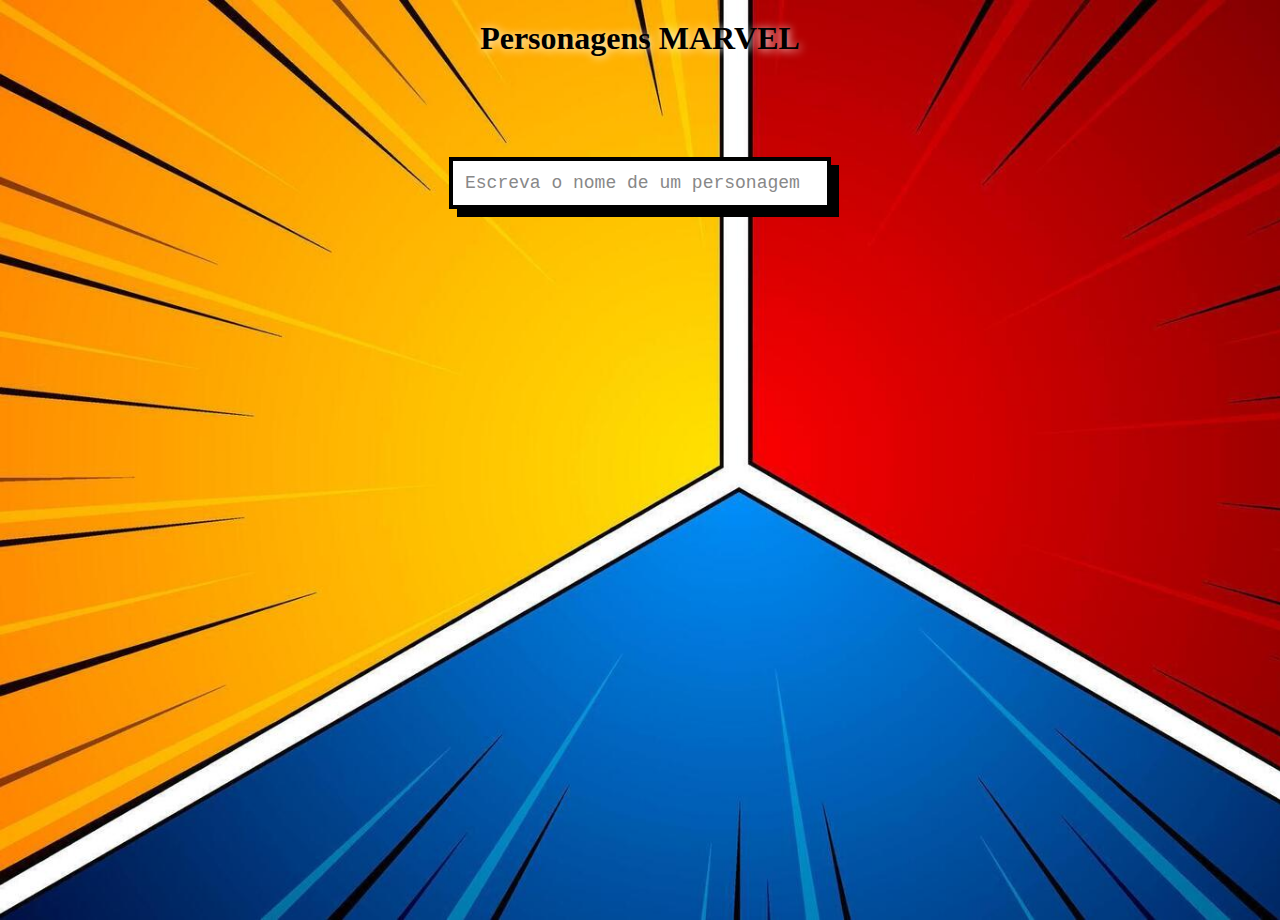
==== index.html @ 4b9348b0 "Teste inicial" ====
<!DOCTYPE html>
<html lang="pt-br">
    <head>
        <meta charset="UTF-8" />
        <meta name="viewport" content="width=device-width, initial-scale=1.0" />
        <title>Document</title>
        <link rel="stylesheet" href="style.css" />
    </head>
    <body>
        <h1 id="titulo">Personagens MARVEL</h1>

        <div class="input-container">
            <input
                class="input"
                name="text"
                type="text"
                placeholder="Escreva o nome de um personagem"
            />
        </div>
    </body>
</html>
---- style.css ----
* {
    margin: 0;
}

body {
    height: 100vh;
    width: 100%;
    background-image: url("image.png");
    background-repeat: no-repeat;
    background-size: cover;
}

#titulo {
    margin-top: 20px;
    text-align: center;
    text-shadow: 1px 1px 10px #ffffff;
}

/* From Uiverse.io by 0xnihilism */
.input {
    width: 350px;
    height: 60px;
    padding: 12px;
    font-size: 18px;
    font-family: "Courier New", monospace;
    color: #000;
    background-color: #fff;
    border: 4px solid #000;
    border-radius: 0;
    outline: none;
    transition: all 0.3s ease;
    box-shadow: 8px 8px 0 #000;
    margin-top: 100px;
}

.input::placeholder {
    color: #888;
}

.input:hover {
    transform: translate(-4px, -4px);
    box-shadow: 12px 12px 0 #000;
}

.input:focus {
    background-color: #000;
    color: #fff;
    border-color: #ffffff;
}

.input:focus::placeholder {
    color: #fff;
}

@keyframes typing {
    from {
        width: 0;
    }
    to {
        width: 350px;
    }
}

@keyframes blink {
    50% {
        border-color: transparent;
    }
}

.input:focus::after {
    content: "|";
    position: absolute;
    right: 10px;
    animation: blink 0.7s step-end infinite;
}

.input:valid {
    animation: typing 2s steps(30, end);
}
.input-container {
    display: flex;
    justify-content: center;
    position: relative;
    width: 100%;
}

.input {
    width: 350px;
    height: 20px;
    padding: 12px;
    font-size: 18px;
    font-family: "Courier New", monospace;
    color: #000;
    background-color: #fff;
    border: 4px solid #000;
    border-radius: 0;
    outline: none;
    transition: all 0.3s ease;
    box-shadow: 8px 8px 0 #000;
}

.input::placeholder {
    color: #888;
}

.input:hover {
    transform: translate(-4px, -4px);
    box-shadow: 12px 12px 0 #000;
}

.input:focus {
    background-color: #010101;
    color: #fff;
    border-color: #d6d9dd;
}

.input:focus::placeholder {
    color: #fff;
}

@keyframes shake {
    0% {
        transform: translateX(0);
    }
    25% {
        transform: translateX(-5px) rotate(-5deg);
    }
    50% {
        transform: translateX(5px) rotate(5deg);
    }
    75% {
        transform: translateX(-5px) rotate(-5deg);
    }
    100% {
        transform: translateX(0);
    }
}

.input:focus {
    animation: shake 0.5s ease-in-out;
}

@keyframes glitch {
    0% {
        transform: none;
        opacity: 1;
    }
    7% {
        transform: skew(-0.5deg, -0.9deg);
        opacity: 0.75;
    }
    10% {
        transform: none;
        opacity: 1;
    }
    27% {
        transform: none;
        opacity: 1;
    }
    30% {
        transform: skew(0.8deg, -0.1deg);
        opacity: 0.75;
    }
    35% {
        transform: none;
        opacity: 1;
    }
    52% {
        transform: none;
        opacity: 1;
    }
    55% {
        transform: skew(-1deg, 0.2deg);
        opacity: 0.75;
    }
    50% {
        transform: none;
        opacity: 1;
    }
    72% {
        transform: none;
        opacity: 1;
    }
    75% {
        transform: skew(0.4deg, 1deg);
        opacity: 0.75;
    }
    80% {
        transform: none;
        opacity: 1;
    }
    100% {
        transform: none;
        opacity: 1;
    }
}

.input:not(:placeholder-shown) {
    animation: glitch 1s linear infinite;
}

@keyframes blink {
    50% {
        opacity: 0;
    }
}

.input:focus + .input-container::after {
    color: #fff;
}

.input:not(:placeholder-shown) {
    font-weight: bold;
    letter-spacing: 1px;
    text-shadow: 0px 0px 0 #000;
}
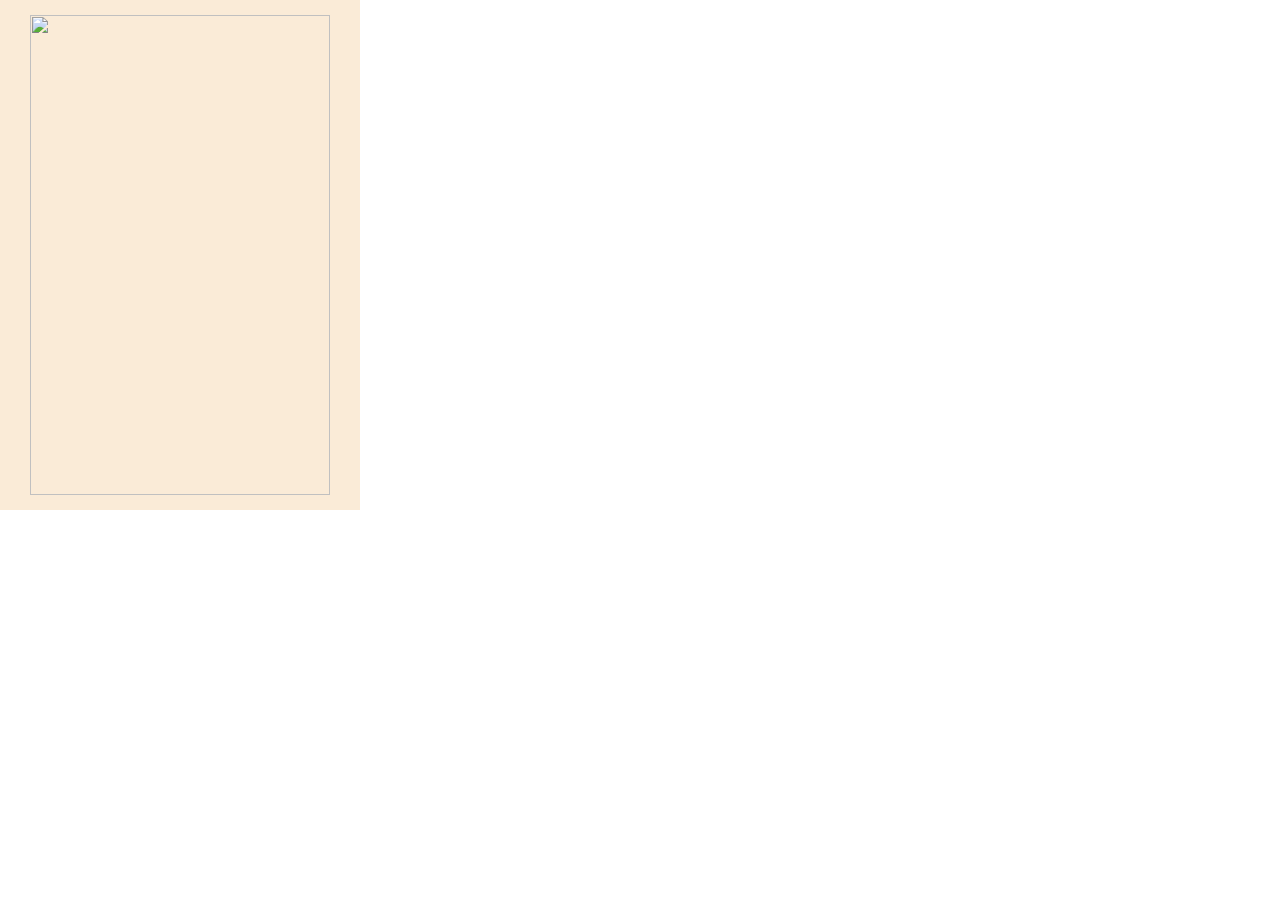
==== commit 722c9471: "primeiro commit branch 2" ====
--- a/index.html
+++ b/index.html
@@ -7,15 +7,12 @@
         <link rel="stylesheet" href="style.css" />
     </head>
     <body>
-        <h1 id="titulo">Personagens MARVEL</h1>
+        <div id="primeiro-personagem">
+            <h2 class="nome-personagem"></h2>
+            <img class="img-personagem" src="" alt="" />
+            <h3 class="descricao-personagem"></h3>
+        </div>
 
-        <div class="input-container">
-            <input
-                class="input"
-                name="text"
-                type="text"
-                placeholder="Escreva o nome de um personagem"
-            />
-        </div>
+        <script src="script.js"></script>
     </body>
 </html>
--- a/style.css
+++ b/style.css
@@ -1,216 +1,27 @@
 * {
     margin: 0;
+    padding: 0;
 }
 
-body {
-    height: 100vh;
-    width: 100%;
-    background-image: url("image.png");
-    background-repeat: no-repeat;
-    background-size: cover;
+#primeiro-personagem {
+    display: flex;
+    flex-direction: column;
+    width: 350px;
+    height: 500px;
+    background-color: antiquewhite;
+    justify-content: space-between;
+    align-items: center;
+    gap: 10px;
+    padding: 5px;
 }
 
-#titulo {
-    margin-top: 20px;
-    text-align: center;
-    text-shadow: 1px 1px 10px #ffffff;
+.img-personagem {
+    width: 300px;
+    height: 100%;
 }
 
-/* From Uiverse.io by 0xnihilism */
-.input {
-    width: 350px;
-    height: 60px;
-    padding: 12px;
-    font-size: 18px;
-    font-family: "Courier New", monospace;
-    color: #000;
-    background-color: #fff;
-    border: 4px solid #000;
-    border-radius: 0;
-    outline: none;
-    transition: all 0.3s ease;
-    box-shadow: 8px 8px 0 #000;
-    margin-top: 100px;
+.descricao-personagem {
+    font-size: 0.8rem;
+    text-align: center;
+    font-weight: lighter;
 }
-
-.input::placeholder {
-    color: #888;
-}
-
-.input:hover {
-    transform: translate(-4px, -4px);
-    box-shadow: 12px 12px 0 #000;
-}
-
-.input:focus {
-    background-color: #000;
-    color: #fff;
-    border-color: #ffffff;
-}
-
-.input:focus::placeholder {
-    color: #fff;
-}
-
-@keyframes typing {
-    from {
-        width: 0;
-    }
-    to {
-        width: 350px;
-    }
-}
-
-@keyframes blink {
-    50% {
-        border-color: transparent;
-    }
-}
-
-.input:focus::after {
-    content: "|";
-    position: absolute;
-    right: 10px;
-    animation: blink 0.7s step-end infinite;
-}
-
-.input:valid {
-    animation: typing 2s steps(30, end);
-}
-.input-container {
-    display: flex;
-    justify-content: center;
-    position: relative;
-    width: 100%;
-}
-
-.input {
-    width: 350px;
-    height: 20px;
-    padding: 12px;
-    font-size: 18px;
-    font-family: "Courier New", monospace;
-    color: #000;
-    background-color: #fff;
-    border: 4px solid #000;
-    border-radius: 0;
-    outline: none;
-    transition: all 0.3s ease;
-    box-shadow: 8px 8px 0 #000;
-}
-
-.input::placeholder {
-    color: #888;
-}
-
-.input:hover {
-    transform: translate(-4px, -4px);
-    box-shadow: 12px 12px 0 #000;
-}
-
-.input:focus {
-    background-color: #010101;
-    color: #fff;
-    border-color: #d6d9dd;
-}
-
-.input:focus::placeholder {
-    color: #fff;
-}
-
-@keyframes shake {
-    0% {
-        transform: translateX(0);
-    }
-    25% {
-        transform: translateX(-5px) rotate(-5deg);
-    }
-    50% {
-        transform: translateX(5px) rotate(5deg);
-    }
-    75% {
-        transform: translateX(-5px) rotate(-5deg);
-    }
-    100% {
-        transform: translateX(0);
-    }
-}
-
-.input:focus {
-    animation: shake 0.5s ease-in-out;
-}
-
-@keyframes glitch {
-    0% {
-        transform: none;
-        opacity: 1;
-    }
-    7% {
-        transform: skew(-0.5deg, -0.9deg);
-        opacity: 0.75;
-    }
-    10% {
-        transform: none;
-        opacity: 1;
-    }
-    27% {
-        transform: none;
-        opacity: 1;
-    }
-    30% {
-        transform: skew(0.8deg, -0.1deg);
-        opacity: 0.75;
-    }
-    35% {
-        transform: none;
-        opacity: 1;
-    }
-    52% {
-        transform: none;
-        opacity: 1;
-    }
-    55% {
-        transform: skew(-1deg, 0.2deg);
-        opacity: 0.75;
-    }
-    50% {
-        transform: none;
-        opacity: 1;
-    }
-    72% {
-        transform: none;
-        opacity: 1;
-    }
-    75% {
-        transform: skew(0.4deg, 1deg);
-        opacity: 0.75;
-    }
-    80% {
-        transform: none;
-        opacity: 1;
-    }
-    100% {
-        transform: none;
-        opacity: 1;
-    }
-}
-
-.input:not(:placeholder-shown) {
-    animation: glitch 1s linear infinite;
-}
-
-@keyframes blink {
-    50% {
-        opacity: 0;
-    }
-}
-
-.input:focus + .input-container::after {
-    color: #fff;
-}
-
-.input:not(:placeholder-shown) {
-    font-weight: bold;
-    letter-spacing: 1px;
-    text-shadow: 0px 0px 0 #000;
-}
